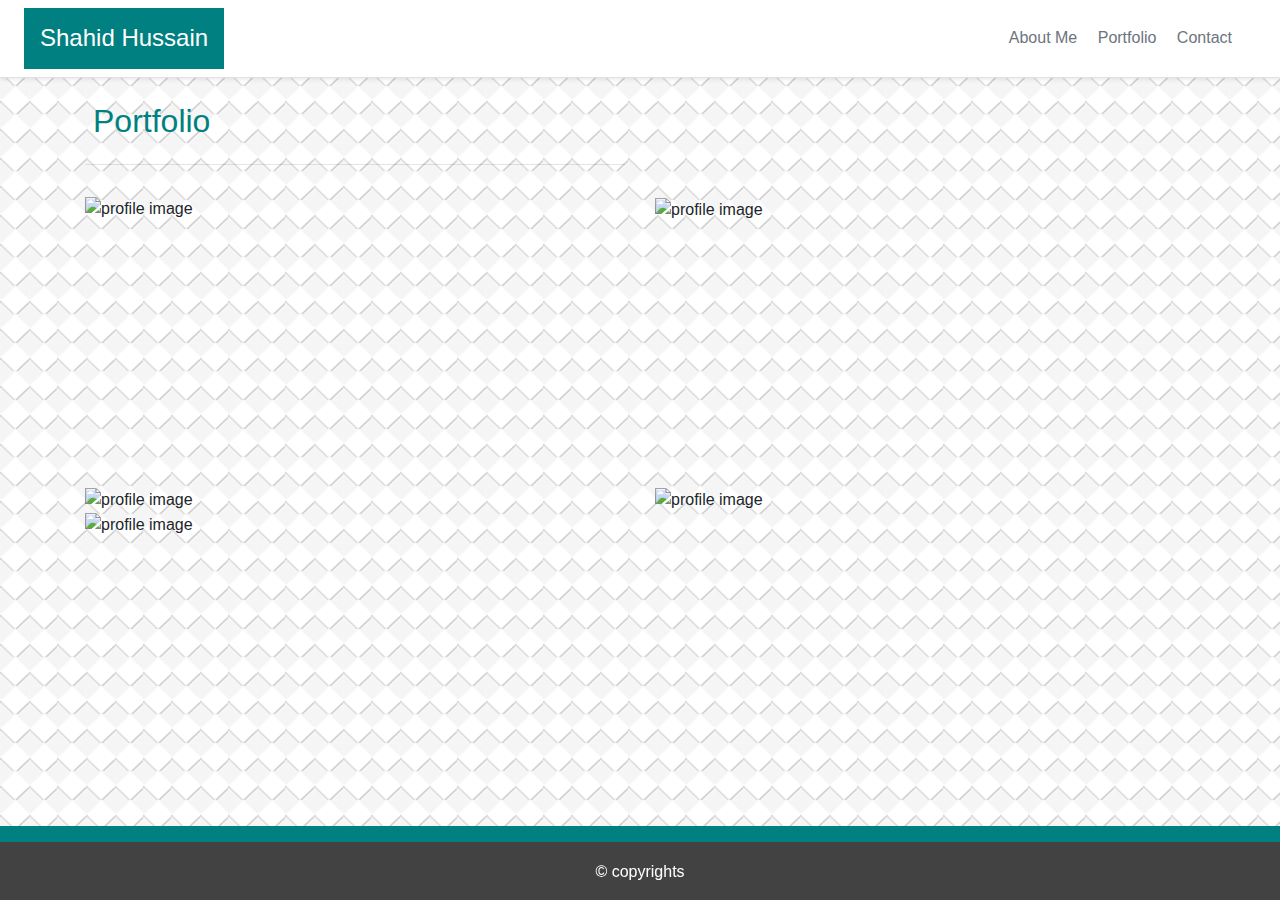
==== Portfolio.html @ 415e6fb4 "first commit" ====
<!doctype html>
<html lang="en">

<head>

    <meta charset="utf-8">
    <meta name="viewport" content="width=device-width, initial-scale=1, shrink-to-fit=no">


    <link rel="stylesheet" href="https://stackpath.bootstrapcdn.com/bootstrap/4.4.1/css/bootstrap.min.css"
        integrity="sha384-Vkoo8x4CGsO3+Hhxv8T/Q5PaXtkKtu6ug5TOeNV6gBiFeWPGFN9MuhOf23Q9Ifjh" crossorigin="anonymous">
    <link href="./css/stylesheet.css" rel="stylesheet">

    <title>About ME</title>
</head>

<nav>
    <div class=" d-flex flex-column flex-md-row align-items-center p-2 px-md-4 mb-3 bg-white border-bottom shadow-sm">
        <h4 class="my-0 mr-md-auto font-weight-normal ">Shahid Hussain</h4>
        <nav class="my-2 my-md-0 mr-md-3">
            <a class="p-2 text-muted " href="./index.html">About Me </a>
            <a class="p-2 text-muted " href="./Portfolio.html">Portfolio</a>
            <a class="p-2 text-muted " href="./Contacts.html">Contact</a>
        </nav>
</nav>

<body>
    <div class="container">
        <div class="row">
            <div class="col-sm-6">
                <div class="panel panel-primary">
                    <h2 class="panel-heading p-2 ">Portfolio</h2>
                    <hr class="style2" align="centre">
                    <div class="panel-body p-2">
                    </div>
                </div>
            </div>
        </div>

        <div class="row">
            <div class=" col-lg-6 col-med-4 col-sm-4 ">
                <img src="https://lorempixel.com/400/400" alt="profile image" width="230px" height="290px"
                    class="image img-fluid float-left">

            </div>
            <div class=" col-lg-6 col-med-5 col-sm-4 ">
                <img src="https://lorempixel.com/400/400" alt="profile image" width="230px" height="290px"
                    class="image img-fluid">

            </div>
        </div>
        <div class="row">
            ​
            <div class=" col-lg-6 col-med-5 col-sm-4  ">
                <img src="https://lorempixel.com/400/400" alt="profile image" width="230px" height="290px"
                    class="image img-fluid">

            </div>
            <div class=" col-lg-6 col-med-5 col-sm-4 ">
                <img src="https://lorempixel.com/400/400" alt="profile image" width="230px" height="290px"
                    class="image img-fluid">
            </div>
        </div>

        <div class="row">

            <div class=" col-lg-6 col-med-5 col-sm-4 ">
                <img src="https://lorempixel.com/400/400" alt="profile image" width="230px" height="290px"
                    class="image img-fluid">
            </div>
        </div>
    </div>


    <footer id="footer-bg" class="footer fixed-bottom text-white">
        <div id="footer-padding" class="pt-3 "></div>
        <p> © copyrights </p>
    </footer>

    <script src="https://code.jquery.com/jquery-3.4.1.slim.min.js"
        integrity="sha384-J6qa4849blE2+poT4WnyKhv5vZF5SrPo0iEjwBvKU7imGFAV0wwj1yYfoRSJoZ+n"
        crossorigin="anonymous"></script>
    <script src="https://cdn.jsdelivr.net/npm/popper.js@1.16.0/dist/umd/popper.min.js"
        integrity="sha384-Q6E9RHvbIyZFJoft+2mJbHaEWldlvI9IOYy5n3zV9zzTtmI3UksdQRVvoxMfooAo"
        crossorigin="anonymous"></script>
    <script src="https://stackpath.bootstrapcdn.com/bootstrap/4.4.1/js/bootstrap.min.js"
        integrity="sha384-wfSDF2E50Y2D1uUdj0O3uMBJnjuUD4Ih7YwaYd1iqfktj0Uod8GCExl3Og8ifwB6"
        crossorigin="anonymous"></script>
</body>

</html>
---- css/stylesheet.css ----
h4{
  background-color: teal;
  color: white;
  padding-top: 1rem;
  padding-bottom: 1rem;
  padding-right: 1rem;
  padding-left: 1rem; 
}
h2{
  color: teal;
}
#container{
  width: auto;
  border-style: hidden;
  background-color: white;
  padding-top:8rem;
  padding-bottom:8rem;
}

body{
  background-image: url(../images/embossed-diamond.png);
  widows: 980px;
} 

#footer-bg{
  background-color:rgba(66, 65, 65, 0.995);
  text-align: center;
}
#footer-padding {
    background-color: teal;
    margin-bottom: 18px;
  }
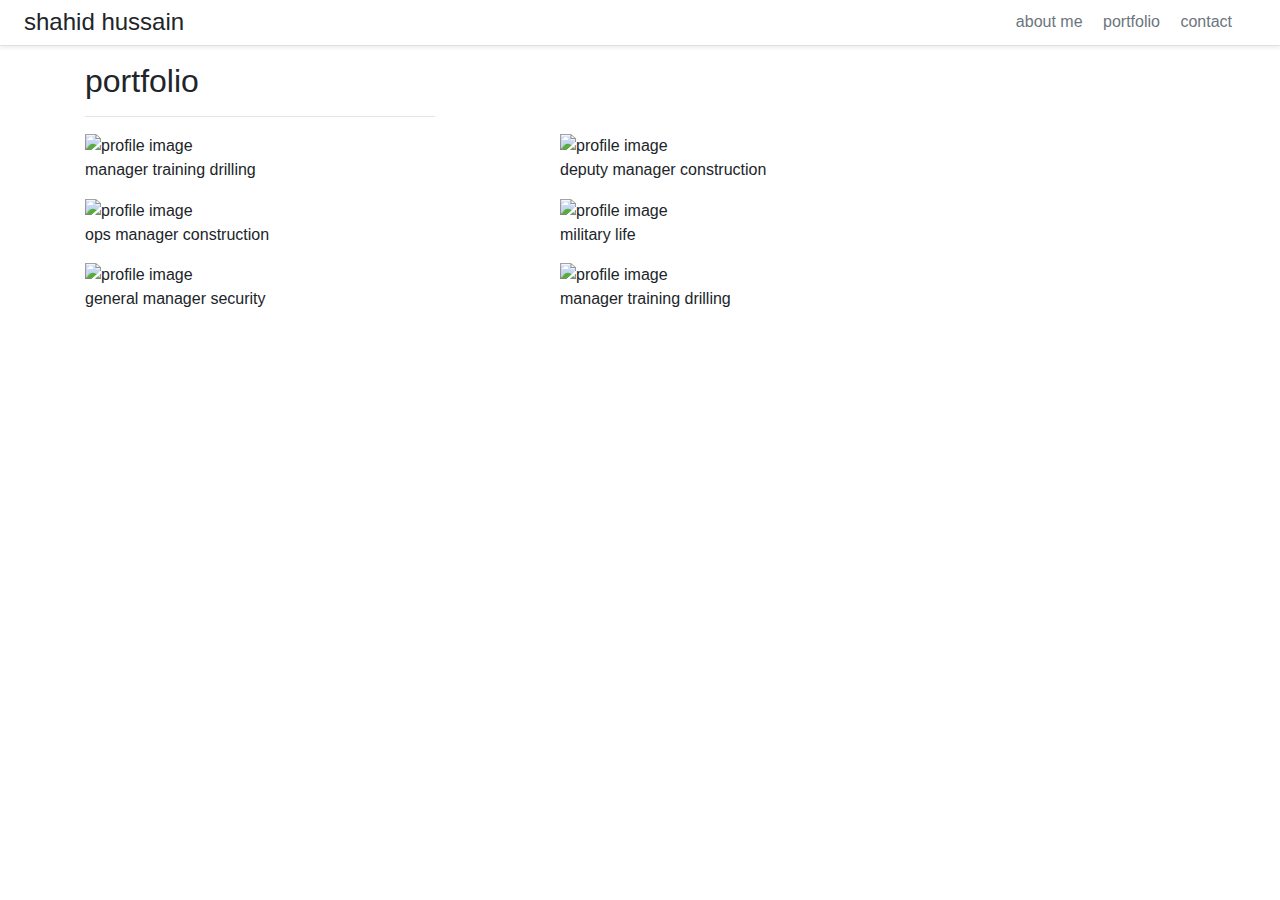
==== commit 0f541c41: "updated portfolio" ====
--- a/Portfolio.html
+++ b/Portfolio.html
@@ -1,91 +1,93 @@
 <!doctype html>
-<html lang="en">
+<html lang= "en">
 
 <head>
-
-    <meta charset="utf-8">
-    <meta name="viewport" content="width=device-width, initial-scale=1, shrink-to-fit=no">
-
-
-    <link rel="stylesheet" href="https://stackpath.bootstrapcdn.com/bootstrap/4.4.1/css/bootstrap.min.css"
-        integrity="sha384-Vkoo8x4CGsO3+Hhxv8T/Q5PaXtkKtu6ug5TOeNV6gBiFeWPGFN9MuhOf23Q9Ifjh" crossorigin="anonymous">
-    <link href="./css/stylesheet.css" rel="stylesheet">
+    <meta charset= "utf-8">
+    <meta name= "viewport" content= "width=device-width, initial-scale=1, shrink-to-fit=no">
+    <link rel= "stylesheet" href= "https://stackpath.bootstrapcdn.com/bootstrap/4.4.1/css/bootstrap.min.css"
+        integrity= "sha384-Vkoo8x4CGsO3+Hhxv8T/Q5PaXtkKtu6ug5TOeNV6gBiFeWPGFN9MuhOf23Q9Ifjh" crossorigin= "anonymous">
+    <link href= "./assets/css/style.css" rel= "stylesheet">
 
     <title>About ME</title>
 </head>
-
 <nav>
-    <div class=" d-flex flex-column flex-md-row align-items-center p-2 px-md-4 mb-3 bg-white border-bottom shadow-sm">
-        <h4 class="my-0 mr-md-auto font-weight-normal ">Shahid Hussain</h4>
-        <nav class="my-2 my-md-0 mr-md-3">
-            <a class="p-2 text-muted " href="./index.html">About Me </a>
-            <a class="p-2 text-muted " href="./Portfolio.html">Portfolio</a>
-            <a class="p-2 text-muted " href="./Contacts.html">Contact</a>
+    <div class= "d-flex flex-column flex-md-row align-items-center p-2 px-md-4 mb-3 bg-white border-bottom shadow-sm">
+        <h4 class= "my-0 mr-md-auto font-weight-normal">shahid hussain</h4>
+        <nav class= "my-2 my-md-0 mr-md-3">
+            <a class= "p-2 text-muted" href="./index.html">about me</a>
+            <a class= "p-2 text-muted" href="./portfolio.html">portfolio</a>
+            <a class= "p-2 text-muted" href="./contact.html">contact</a>
         </nav>
 </nav>
 
 <body>
-    <div class="container">
-        <div class="row">
-            <div class="col-sm-6">
-                <div class="panel panel-primary">
-                    <h2 class="panel-heading p-2 ">Portfolio</h2>
-                    <hr class="style2" align="centre">
-                    <div class="panel-body p-2">
+    <div class= "container">
+        <div class= "row">
+            <div class= "col-sm-4">
+                <div class= "panel panel-primary">
+                    <h2 class= "panel-heading">portfolio</h2>
+                    <hr class= "style2" align="mr-md-auto">
+                    <div class= "panel-body">
                     </div>
                 </div>
             </div>
         </div>
-
-        <div class="row">
-            <div class=" col-lg-6 col-med-4 col-sm-4 ">
-                <img src="https://lorempixel.com/400/400" alt="profile image" width="230px" height="290px"
-                    class="image img-fluid float-left">
-
+        <div class= "row">
+            <div class= "col-lg-5 col-md-4 col-sm-4">
+                <figure>
+                    <img src= "./assets/images/rowan-companies.png" alt="profile image" style="width:100%">
+                    <figcaption>manager training drilling</figcaption>
+                </figure>
             </div>
-            <div class=" col-lg-6 col-med-5 col-sm-4 ">
-                <img src="https://lorempixel.com/400/400" alt="profile image" width="230px" height="290px"
-                    class="image img-fluid">
-
+            <div class= "col-lg-5 col-md-4 col-sm-4">
+                <figure>
+                    <img src= "./assets/images/fwo-construction.jpg" alt="profile image" style="width:100%">
+                    <figcaption>deputy manager construction</figcaption>
+                </figure>
             </div>
         </div>
-        <div class="row">
-            ​
-            <div class=" col-lg-6 col-med-5 col-sm-4  ">
-                <img src="https://lorempixel.com/400/400" alt="profile image" width="230px" height="290px"
-                    class="image img-fluid">
-
+        <div class= "row">
+            <div class= "col-lg-5 col-md-4 col-sm-4">
+                <figure>
+                    <img src= "./assets/images/aramco-construction.jpg" alt= "profile image" style="width:100%">
+                    <figcaption>ops manager construction</figcaption>
+                </figure>
             </div>
-            <div class=" col-lg-6 col-med-5 col-sm-4 ">
-                <img src="https://lorempixel.com/400/400" alt="profile image" width="230px" height="290px"
-                    class="image img-fluid">
+            <div class= "col-lg-5 col-md-4 col-sm-4">
+                <figure>
+                    <img src= "./assets/images/pak-military.jpg" alt= "profile image" style= "width:100%">
+                    <figcaption>military life</figcaption>
+                </figure>
             </div>
         </div>
-
-        <div class="row">
-
-            <div class=" col-lg-6 col-med-5 col-sm-4 ">
-                <img src="https://lorempixel.com/400/400" alt="profile image" width="230px" height="290px"
-                    class="image img-fluid">
+        <div class= "row">
+            <div class= "col-lg-5 col-md-4 col-sm-4">
+                <figure>
+                    <img src= "./assets/images/security-service.jpg" alt= "profile image" style="width:100%">
+                    <figcaption>general manager security</figcaption>
+                </figure>
+            </div>
+            <div class= "col-lg-5 col-md-4 col-sm-4">
+                <figure>
+                    <img src= "./assets/images/rowan-drilling.jpg" alt= "profile image" style="width:100%">
+                    <figcaption>manager training drilling</figcaption>
+                </figure>
             </div>
         </div>
     </div>
-
-
-    <footer id="footer-bg" class="footer fixed-bottom text-white">
-        <div id="footer-padding" class="pt-3 "></div>
-        <p> © copyrights </p>
+    <footer id= "footer-bg" class= "footer fixed-bottom text-white">
+        <div id= "footer-padding" class= "pt-3"></div>
+        <p> © copyrights</p>
     </footer>
-
-    <script src="https://code.jquery.com/jquery-3.4.1.slim.min.js"
-        integrity="sha384-J6qa4849blE2+poT4WnyKhv5vZF5SrPo0iEjwBvKU7imGFAV0wwj1yYfoRSJoZ+n"
-        crossorigin="anonymous"></script>
-    <script src="https://cdn.jsdelivr.net/npm/popper.js@1.16.0/dist/umd/popper.min.js"
-        integrity="sha384-Q6E9RHvbIyZFJoft+2mJbHaEWldlvI9IOYy5n3zV9zzTtmI3UksdQRVvoxMfooAo"
-        crossorigin="anonymous"></script>
-    <script src="https://stackpath.bootstrapcdn.com/bootstrap/4.4.1/js/bootstrap.min.js"
-        integrity="sha384-wfSDF2E50Y2D1uUdj0O3uMBJnjuUD4Ih7YwaYd1iqfktj0Uod8GCExl3Og8ifwB6"
-        crossorigin="anonymous"></script>
+    <script src= "https://code.jquery.com/jquery-3.4.1.slim.min.js"
+        integrity= "sha384-J6qa4849blE2+poT4WnyKhv5vZF5SrPo0iEjwBvKU7imGFAV0wwj1yYfoRSJoZ+n"
+        crossorigin= "anonymous"></script>
+    <script src= "https://cdn.jsdelivr.net/npm/popper.js@1.16.0/dist/umd/popper.min.js"
+        integrity= "sha384-Q6E9RHvbIyZFJoft+2mJbHaEWldlvI9IOYy5n3zV9zzTtmI3UksdQRVvoxMfooAo"
+        crossorigin= "anonymous"></script>
+    <script src= "https://stackpath.bootstrapcdn.com/bootstrap/4.4.1/js/bootstrap.min.js"
+        integrity= "sha384-wfSDF2E50Y2D1uUdj0O3uMBJnjuUD4Ih7YwaYd1iqfktj0Uod8GCExl3Og8ifwB6"
+        crossorigin= "anonymous"></script>
 </body>
 
 </html>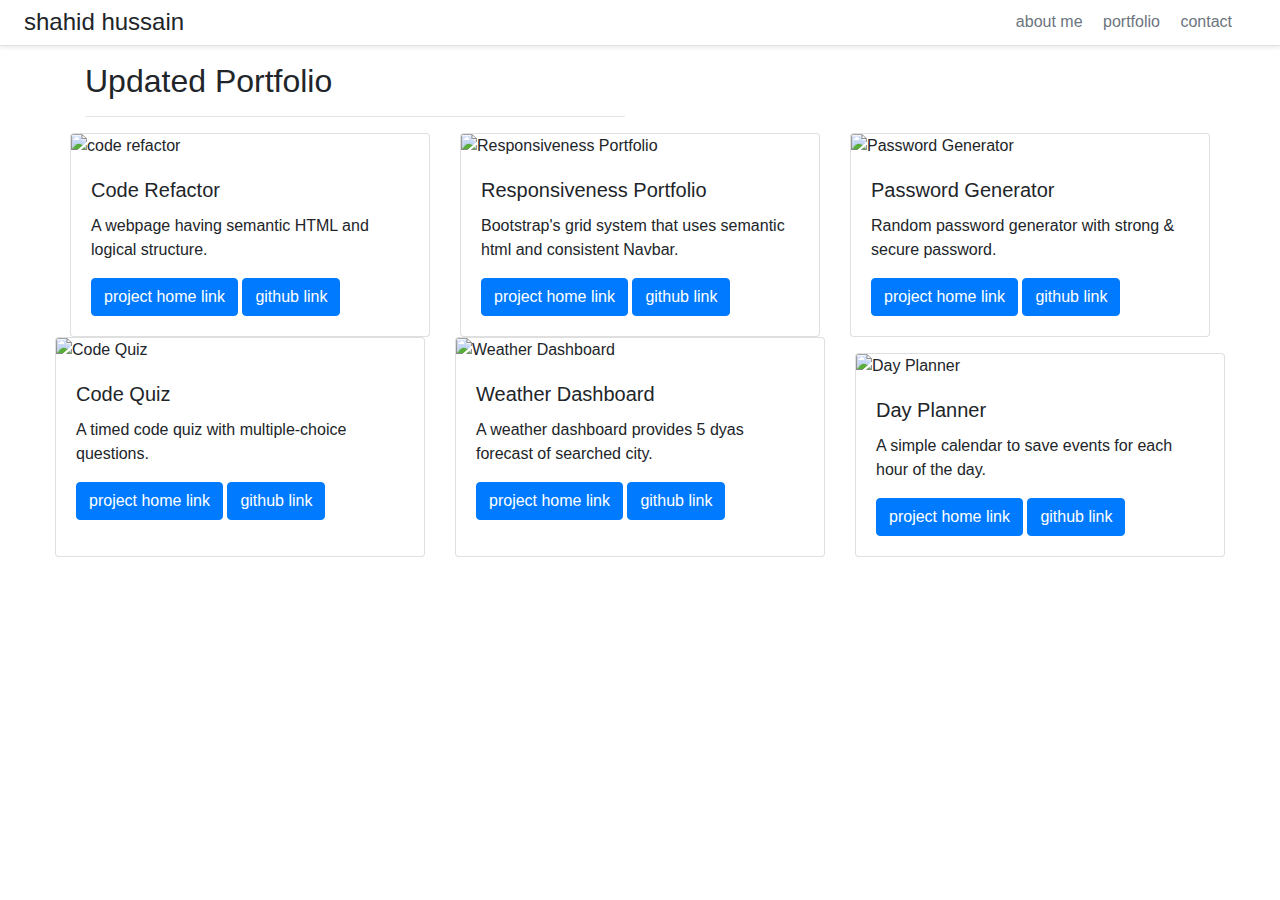
==== commit 7fe041f9: "Updated portfolio page having latestassignments" ====
--- a/Portfolio.html
+++ b/Portfolio.html
@@ -1,93 +1,119 @@
 <!doctype html>
-<html lang= "en">
+<html lang="en">
 
 <head>
-    <meta charset= "utf-8">
-    <meta name= "viewport" content= "width=device-width, initial-scale=1, shrink-to-fit=no">
-    <link rel= "stylesheet" href= "https://stackpath.bootstrapcdn.com/bootstrap/4.4.1/css/bootstrap.min.css"
-        integrity= "sha384-Vkoo8x4CGsO3+Hhxv8T/Q5PaXtkKtu6ug5TOeNV6gBiFeWPGFN9MuhOf23Q9Ifjh" crossorigin= "anonymous">
-    <link href= "./assets/css/style.css" rel= "stylesheet">
+    <meta charset="utf-8">
+    <meta name="viewport" content="width=device-width, initial-scale=1, shrink-to-fit=no">
+    <link rel="stylesheet" href="https://stackpath.bootstrapcdn.com/bootstrap/4.4.1/css/bootstrap.min.css"
+        integrity="sha384-Vkoo8x4CGsO3+Hhxv8T/Q5PaXtkKtu6ug5TOeNV6gBiFeWPGFN9MuhOf23Q9Ifjh" crossorigin="anonymous">
+    <link href="./assets/css/style.css" rel="stylesheet">
 
-    <title>About ME</title>
+    <title>about me</title>
 </head>
 <nav>
-    <div class= "d-flex flex-column flex-md-row align-items-center p-2 px-md-4 mb-3 bg-white border-bottom shadow-sm">
-        <h4 class= "my-0 mr-md-auto font-weight-normal">shahid hussain</h4>
-        <nav class= "my-2 my-md-0 mr-md-3">
-            <a class= "p-2 text-muted" href="./index.html">about me</a>
-            <a class= "p-2 text-muted" href="./portfolio.html">portfolio</a>
-            <a class= "p-2 text-muted" href="./contact.html">contact</a>
+    <div class="d-flex flex-column flex-md-row align-items-center p-2 px-md-4 mb-3 bg-white border-bottom shadow-sm">
+        <h4 class="my-0 mr-md-auto font-weight-normal">shahid hussain</h4>
+        <nav class="my-2 my-md-0 mr-md-3">
+            <a class="p-2 text-muted" href="./index.html">about me</a>
+            <a class="p-2 text-muted" href="./portfolio.html">portfolio</a>
+            <a class="p-2 text-muted" href="./contact.html">contact</a>
         </nav>
 </nav>
 
 <body>
-    <div class= "container">
-        <div class= "row">
-            <div class= "col-sm-4">
-                <div class= "panel panel-primary">
-                    <h2 class= "panel-heading">portfolio</h2>
-                    <hr class= "style2" align="mr-md-auto">
-                    <div class= "panel-body">
+    <div class="container">
+        <div class="row">
+            <div class="col-sm-6">
+                <div class="panel panel-primary">
+                    <h2 class="panel-heading">Updated Portfolio</h2>
+                    <hr class="style2" align="mr-md-auto">
+                    <div class="panel-body">
                     </div>
                 </div>
             </div>
         </div>
-        <div class= "row">
-            <div class= "col-lg-5 col-md-4 col-sm-4">
-                <figure>
-                    <img src= "./assets/images/rowan-companies.png" alt="profile image" style="width:100%">
-                    <figcaption>manager training drilling</figcaption>
-                </figure>
+        <div class="row">
+            <div class="card-deck">
+                <div class="card">
+                    <img src="https://user-images.githubusercontent.com/61823648/78468242-d78c7800-76ca-11ea-8047-8660356d781a.png"
+                        class="card-img-top" alt="code refactor">
+                    <div class="card-body">
+                        <h5 class="card-title">Code Refactor</h5>
+                        <p class="card-text">A webpage having semantic HTML and logical structure.</p>
+                        <a href="https://github.com/shahidlashari/HW1" class="btn btn-primary">project home link</a>
+                        <a href="https://shahidlashari.github.io/HW1/" class="btn btn-primary">github link</a>
+                    </div>
+                </div>
+                <div class="card ">
+                    <img src="https://user-images.githubusercontent.com/61823648/78468296-71ecbb80-76cb-11ea-9543-6f2bcee5ad85.png"
+                        class="card-img-top" alt="Responsiveness Portfolio">
+                    <div class="card-body">
+                        <h5 class="card-title">Responsiveness Portfolio</h5>
+                        <p class="card-text">Bootstrap's grid system that uses semantic html and consistent Navbar.</p>
+                        <a href="https://github.com/shahidlashari/HW2/" class="btn btn-primary">project home link</a>
+                        <a href="https://shahidlashari.github.io/HW2/" class="btn btn-primary">github link </a>
+                    </div>
+                </div>
+                <div class="card">
+                    <img src="https://user-images.githubusercontent.com/61823648/77621277-5dedd080-6ef9-11ea-9296-1dffa153fcf4.png"
+                        class="card-img-top" alt="Password Generator">
+                    <div class="card-body">
+                        <h5 class="card-title">Password Generator</h5>
+                        <p class="card-text">Random password generator with strong & secure password. </p>
+                        <a href="https://github.com/shahidlashari/HW3" class="btn btn-primary">project home link</a>
+                        <a href="https://shahidlashari.github.io/HW3/" class="btn btn-primary">github link</a>
+                    </div>
+                </div>
             </div>
-            <div class= "col-lg-5 col-md-4 col-sm-4">
-                <figure>
-                    <img src= "./assets/images/fwo-construction.jpg" alt="profile image" style="width:100%">
-                    <figcaption>deputy manager construction</figcaption>
-                </figure>
-            </div>
-        </div>
-        <div class= "row">
-            <div class= "col-lg-5 col-md-4 col-sm-4">
-                <figure>
-                    <img src= "./assets/images/aramco-construction.jpg" alt= "profile image" style="width:100%">
-                    <figcaption>ops manager construction</figcaption>
-                </figure>
-            </div>
-            <div class= "col-lg-5 col-md-4 col-sm-4">
-                <figure>
-                    <img src= "./assets/images/pak-military.jpg" alt= "profile image" style= "width:100%">
-                    <figcaption>military life</figcaption>
-                </figure>
-            </div>
-        </div>
-        <div class= "row">
-            <div class= "col-lg-5 col-md-4 col-sm-4">
-                <figure>
-                    <img src= "./assets/images/security-service.jpg" alt= "profile image" style="width:100%">
-                    <figcaption>general manager security</figcaption>
-                </figure>
-            </div>
-            <div class= "col-lg-5 col-md-4 col-sm-4">
-                <figure>
-                    <img src= "./assets/images/rowan-drilling.jpg" alt= "profile image" style="width:100%">
-                    <figcaption>manager training drilling</figcaption>
-                </figure>
+            <div class="row ">
+                <div class="card-deck mb-2">
+                    <div class="card mb-3 ">
+                        <img src="https://user-images.githubusercontent.com/61823648/77713056-a73e2e80-6f92-11ea-9b4d-5c04fcf7d74c.png"
+                            class="card-img-top" alt="Code Quiz">
+                        <div class="card-body">
+                            <h5 class="card-title">Code Quiz</h5>
+                            <p class="card-text">A timed code quiz with multiple-choice questions. </p>
+                            <a href="https://github.com/shahidlashari/HW4" class="btn btn-primary">project home link</a>
+                            <a href=" https://shahidlashari.github.io/HW4/" class="btn btn-primary">github link</a>
+                        </div>
+                    </div>
+                    <div class="card mb-3">
+                        <img src="https://user-images.githubusercontent.com/61823648/78421247-07744680-760b-11ea-9b62-a991cbcd71f2.png"
+                            class="card-img-top" alt="Weather Dashboard">
+                        <div class="card-body">
+                            <h5 class="card-title">Weather Dashboard</h5>
+                            <p class="card-text">A weather dashboard provides 5 dyas forecast of searched city. </p>
+                            <a href="https://github.com/shahidlashari/HW6" class="btn btn-primary">project home link</a>
+                            <a href="https://shahidlashari.github.io/HW6/" class="btn btn-primary">github link</a>
+                        </div>
+                    </div>
+                    <div class="card my-3">
+                        <img src="https://user-images.githubusercontent.com/61823648/78468526-b37e6600-76cd-11ea-9758-51ff9951097d.png"
+                            class="card-img-top" alt="Day Planner">
+                        <div class="card-body">
+                            <h5 class="card-title">Day Planner</h5>
+                            <p class="card-text">A simple calendar to save events for each hour of the day.</p>
+                            <a href="https://github.com/shahidlashari/HW5" class="btn btn-primary">project home link</a>
+                            <a href="https://shahidlashari.github.io/HW5/" class="btn btn-primary">github link</a>
+                        </div>
+                    </div>
+                </div>
             </div>
         </div>
     </div>
-    <footer id= "footer-bg" class= "footer fixed-bottom text-white">
-        <div id= "footer-padding" class= "pt-3"></div>
+    <footer id="footer-bg" class="footer fixed-bottom text-white">
+        <div id="footer-padding" class="pt-3"></div>
         <p> © copyrights</p>
     </footer>
-    <script src= "https://code.jquery.com/jquery-3.4.1.slim.min.js"
-        integrity= "sha384-J6qa4849blE2+poT4WnyKhv5vZF5SrPo0iEjwBvKU7imGFAV0wwj1yYfoRSJoZ+n"
-        crossorigin= "anonymous"></script>
-    <script src= "https://cdn.jsdelivr.net/npm/popper.js@1.16.0/dist/umd/popper.min.js"
-        integrity= "sha384-Q6E9RHvbIyZFJoft+2mJbHaEWldlvI9IOYy5n3zV9zzTtmI3UksdQRVvoxMfooAo"
-        crossorigin= "anonymous"></script>
-    <script src= "https://stackpath.bootstrapcdn.com/bootstrap/4.4.1/js/bootstrap.min.js"
-        integrity= "sha384-wfSDF2E50Y2D1uUdj0O3uMBJnjuUD4Ih7YwaYd1iqfktj0Uod8GCExl3Og8ifwB6"
-        crossorigin= "anonymous"></script>
+    <script src="https://code.jquery.com/jquery-3.4.1.slim.min.js"
+        integrity="sha384-J6qa4849blE2+poT4WnyKhv5vZF5SrPo0iEjwBvKU7imGFAV0wwj1yYfoRSJoZ+n"
+        crossorigin="anonymous"></script>
+    <script src="https://cdn.jsdelivr.net/npm/popper.js@1.16.0/dist/umd/popper.min.js"
+        integrity="sha384-Q6E9RHvbIyZFJoft+2mJbHaEWldlvI9IOYy5n3zV9zzTtmI3UksdQRVvoxMfooAo"
+        crossorigin="anonymous"></script>
+    <script src="https://stackpath.bootstrapcdn.com/bootstrap/4.4.1/js/bootstrap.min.js"
+        integrity="sha384-wfSDF2E50Y2D1uUdj0O3uMBJnjuUD4Ih7YwaYd1iqfktj0Uod8GCExl3Og8ifwB6"
+        crossorigin="anonymous"></script>
 </body>
 
 </html>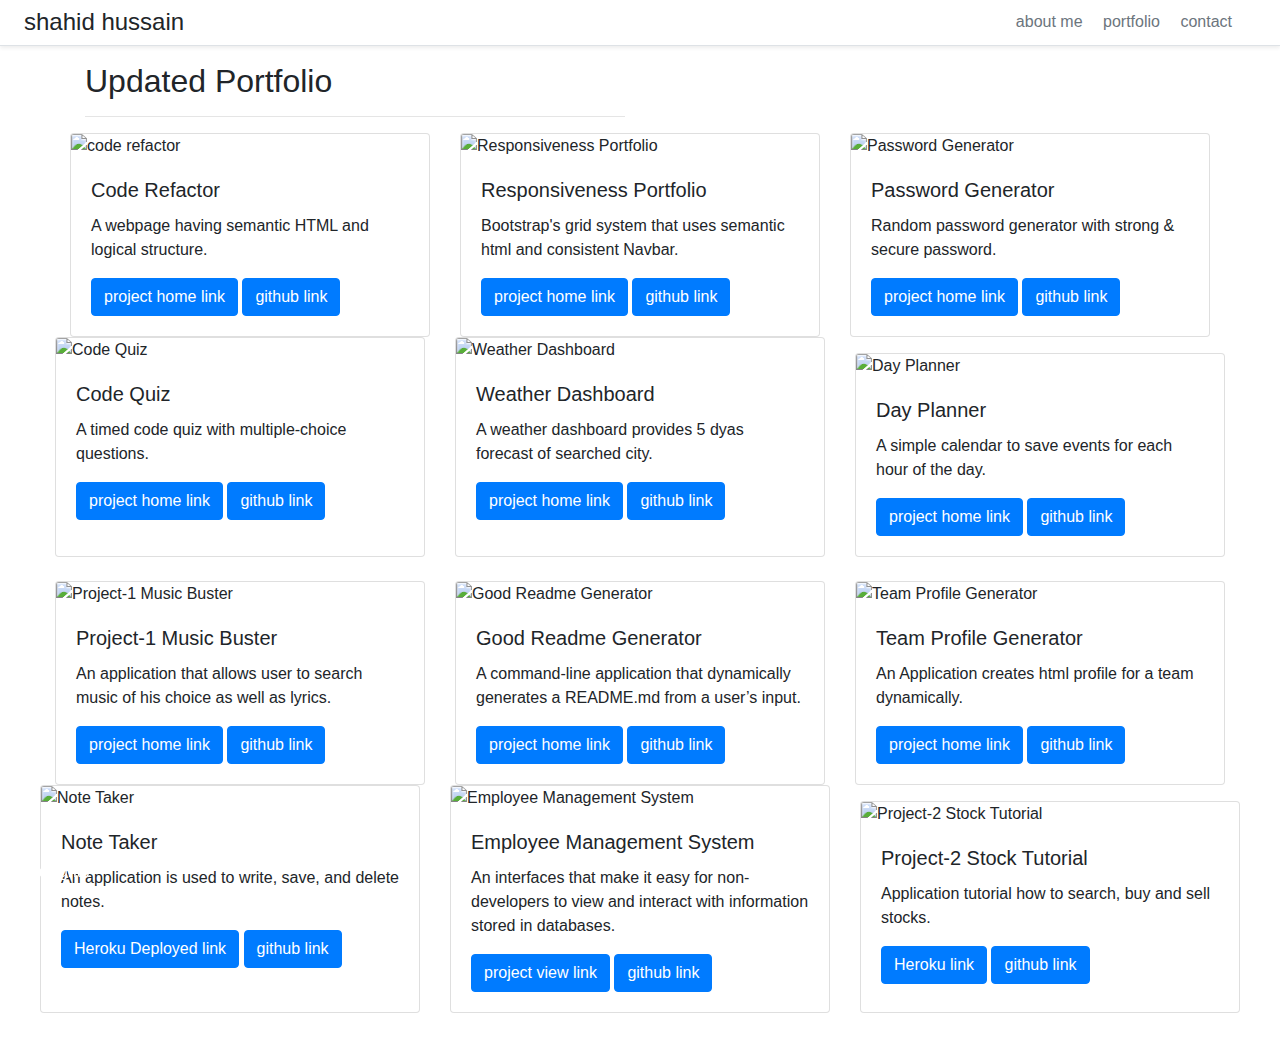
==== commit 2cb784b6: "updated to portfolio page-2" ====
--- a/Portfolio.html
+++ b/Portfolio.html
@@ -99,21 +99,99 @@
                     </div>
                 </div>
             </div>
+            <div class="row">
+                <div class="card-deck">
+                    <div class="card">
+                        <img src="https://puu.sh/Fv4TG/0a719f463f.png"
+                            class="card-img-top" alt="Project-1 Music Buster">
+                        <div class="card-body">
+                            <h5 class="card-title">Project-1 Music Buster</h5>
+                            <p class="card-text">An application that allows user to search music of his choice as well
+                                as lyrics.</p>
+                            <a href="https://github.com/NMantohac/Project_1" class="btn btn-primary">project home
+                                link</a>
+                            <a href="https://nmantohac.github.io/Project_1_Music_Buster/" class="btn btn-primary">github
+                                link</a>
+                        </div>
+                    </div>
+                    <div class="card ">
+                        <img src="https://user-images.githubusercontent.com/61823648/81888155-9dc65100-9555-11ea-8296-db965016f43a.png"
+                            class="card-img-top" alt="Good Readme Generator">
+                        <div class="card-body">
+                            <h5 class="card-title">Good Readme Generator</h5>
+                            <p class="card-text">A command-line application that dynamically generates a README.md from
+                                a user’s input.</p>
+                            <a href="https://github.com/shahidlashari/HW7" class="btn btn-primary">project home link</a>
+                            <a href="https://shahidlashari.github.io/HW7/" class="btn btn-primary">github link </a>
+                        </div>
+                    </div>
+                    <div class="card">
+                        <img src="https://user-images.githubusercontent.com/61823648/81890316-948bb300-955a-11ea-821b-167e2f947ea8.png"
+                            class="card-img-top" alt="Team Profile Generator">
+                        <div class="card-body">
+                            <h5 class="card-title">Team Profile Generator</h5>
+                            <p class="card-text">An Application creates html profile for a team dynamically. </p>
+                            <a href="https://github.com/shahidlashari/HW8" class="btn btn-primary">project home link</a>
+                            <a href="https://shahidlashari.github.io/HW8/" class="btn btn-primary">github link</a>
+                        </div>
+                    </div> 
+                </div>
+                <div class="row ">
+                    <div class="card-deck mb-2">
+                        <div class="card mb-3 ">
+                            <img src="https://user-images.githubusercontent.com/61823648/81891338-fc42fd80-955c-11ea-87d8-4ab85e852ec8.png" class="card-img-top"
+                                alt="Note Taker">
+                            <div class="card-body">
+                                <h5 class="card-title">Note Taker</h5>
+                                <p class="card-text">An application is used to write, save, and delete notes. </p>
+                                <a href="https://protected-island-13503.herokuapp.com/" class="btn btn-primary">Heroku Deployed
+                                    link</a>
+                                <a href=" https://shahidlashari.github.io/HW11/" class="btn btn-primary">github link</a>
+                            </div>  
+                        </div>
+                        <div class="card mb-3">
+                            <img src="https://user-images.githubusercontent.com/61823648/81891559-91de8d00-955d-11ea-8ff2-d319d82431f1.png "
+                                class="card-img-top" alt="Employee Management System">
+                            <div class="card-body">
+                                <h5 class="card-title">Employee Management System</h5>
+                                <p class="card-text">An interfaces that make it easy for non-developers to view and
+                                    interact with information stored in databases. </p>
+                                <a href="https://drive.google.com/file/d/19rbIGsuF8W5RSceRxxLBmMwargGveJ_C/view" class="btn btn-primary">project view
+                                    link</a>
+                                <a href="https://shahidlashari.github.io/HW12/" class="btn btn-primary">github link</a>
+                            </div>
+                            
+                        </div>
+                        <div class="card my-3">
+                            <img src=" https://puu.sh/FJOXn/10b37c3c6d.jpg " class="card-img-top"
+                                alt="Project-2 Stock Tutorial">
+                            <div class="card-body">
+                                <h5 class="card-title">Project-2 Stock Tutorial</h5>
+                                <p class="card-text">Application tutorial how to search, buy and sell stocks.</p>
+                                <a href="https://boiling-mesa-48982.herokuapp.com/"
+                                    class="btn btn-primary">Heroku link</a>
+                                <a href="https://shahidlashari.github.io/project_2_stockTutorial/"
+                                    class="btn btn-primary">github link</a>
+                            </div>
+                        </div>
+                    </div>
+                </div>
+            </div>
         </div>
-    </div>
-    <footer id="footer-bg" class="footer fixed-bottom text-white">
-        <div id="footer-padding" class="pt-3"></div>
-        <p> © copyrights</p>
-    </footer>
-    <script src="https://code.jquery.com/jquery-3.4.1.slim.min.js"
-        integrity="sha384-J6qa4849blE2+poT4WnyKhv5vZF5SrPo0iEjwBvKU7imGFAV0wwj1yYfoRSJoZ+n"
-        crossorigin="anonymous"></script>
-    <script src="https://cdn.jsdelivr.net/npm/popper.js@1.16.0/dist/umd/popper.min.js"
-        integrity="sha384-Q6E9RHvbIyZFJoft+2mJbHaEWldlvI9IOYy5n3zV9zzTtmI3UksdQRVvoxMfooAo"
-        crossorigin="anonymous"></script>
-    <script src="https://stackpath.bootstrapcdn.com/bootstrap/4.4.1/js/bootstrap.min.js"
-        integrity="sha384-wfSDF2E50Y2D1uUdj0O3uMBJnjuUD4Ih7YwaYd1iqfktj0Uod8GCExl3Og8ifwB6"
-        crossorigin="anonymous"></script>
+
+        <footer id="footer-bg" class="footer fixed-bottom text-white">
+            <div id="footer-padding" class="pt-3"></div>
+            <p> © copyrights</p>
+        </footer>
+        <script src="https://code.jquery.com/jquery-3.4.1.slim.min.js"
+            integrity="sha384-J6qa4849blE2+poT4WnyKhv5vZF5SrPo0iEjwBvKU7imGFAV0wwj1yYfoRSJoZ+n"
+            crossorigin="anonymous"></script>
+        <script src="https://cdn.jsdelivr.net/npm/popper.js@1.16.0/dist/umd/popper.min.js"
+            integrity="sha384-Q6E9RHvbIyZFJoft+2mJbHaEWldlvI9IOYy5n3zV9zzTtmI3UksdQRVvoxMfooAo"
+            crossorigin="anonymous"></script>
+        <script src="https://stackpath.bootstrapcdn.com/bootstrap/4.4.1/js/bootstrap.min.js"
+            integrity="sha384-wfSDF2E50Y2D1uUdj0O3uMBJnjuUD4Ih7YwaYd1iqfktj0Uod8GCExl3Og8ifwB6"
+            crossorigin="anonymous"></script>
 </body>
 
 </html>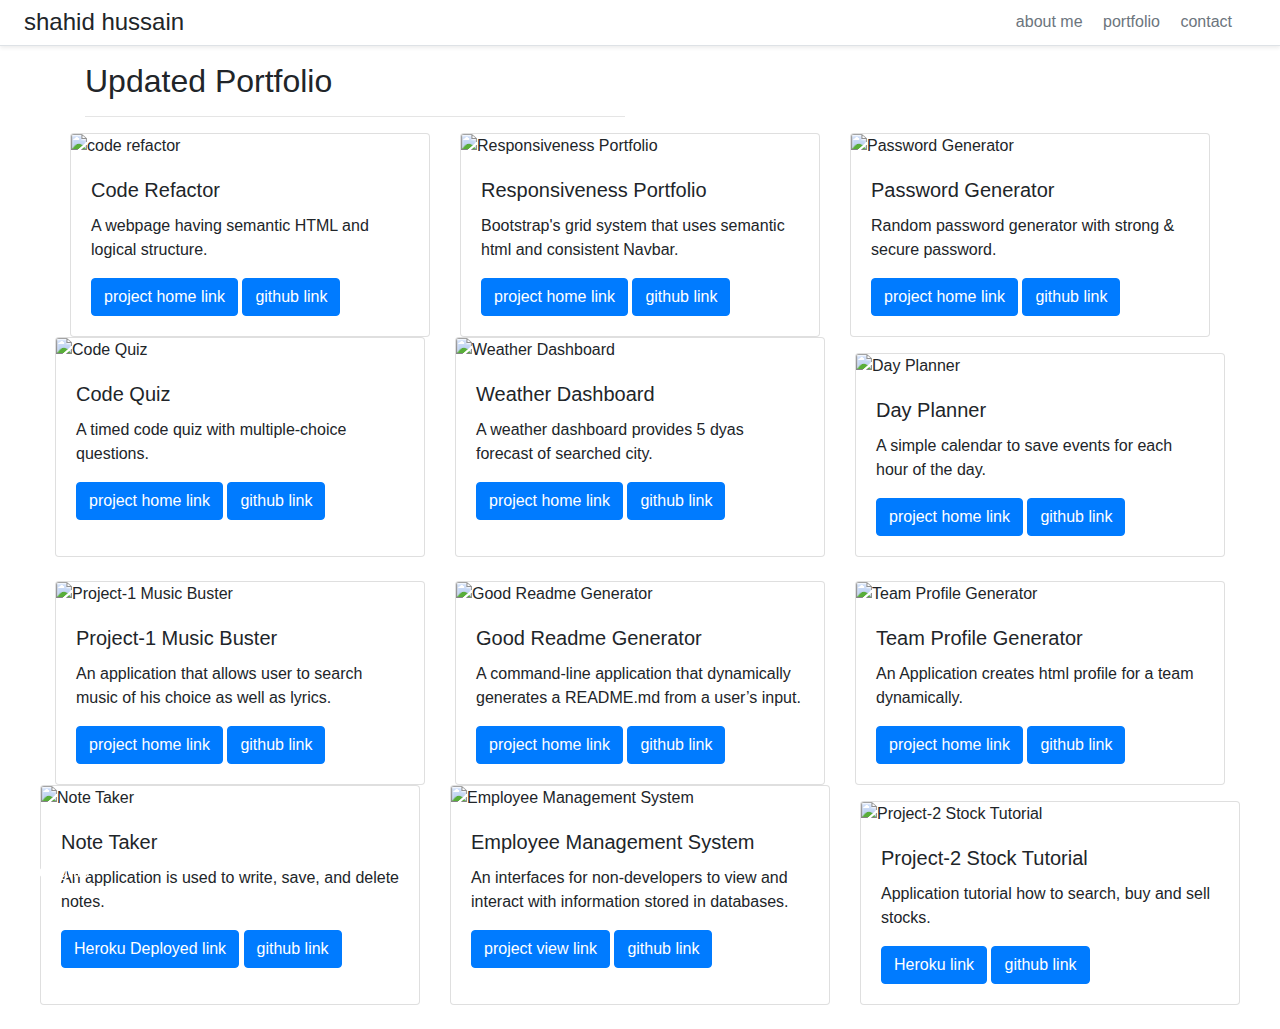
==== commit fdfbde05: "Update Portfolio.html" ====
--- a/Portfolio.html
+++ b/Portfolio.html
@@ -154,8 +154,7 @@
                                 class="card-img-top" alt="Employee Management System">
                             <div class="card-body">
                                 <h5 class="card-title">Employee Management System</h5>
-                                <p class="card-text">An interfaces that make it easy for non-developers to view and
-                                    interact with information stored in databases. </p>
+                                <p class="card-text">An interfaces for non-developers to view and interact with information stored in databases. </p>
                                 <a href="https://drive.google.com/file/d/19rbIGsuF8W5RSceRxxLBmMwargGveJ_C/view" class="btn btn-primary">project view
                                     link</a>
                                 <a href="https://shahidlashari.github.io/HW12/" class="btn btn-primary">github link</a>
@@ -194,4 +193,4 @@
             crossorigin="anonymous"></script>
 </body>
 
-</html>+</html>
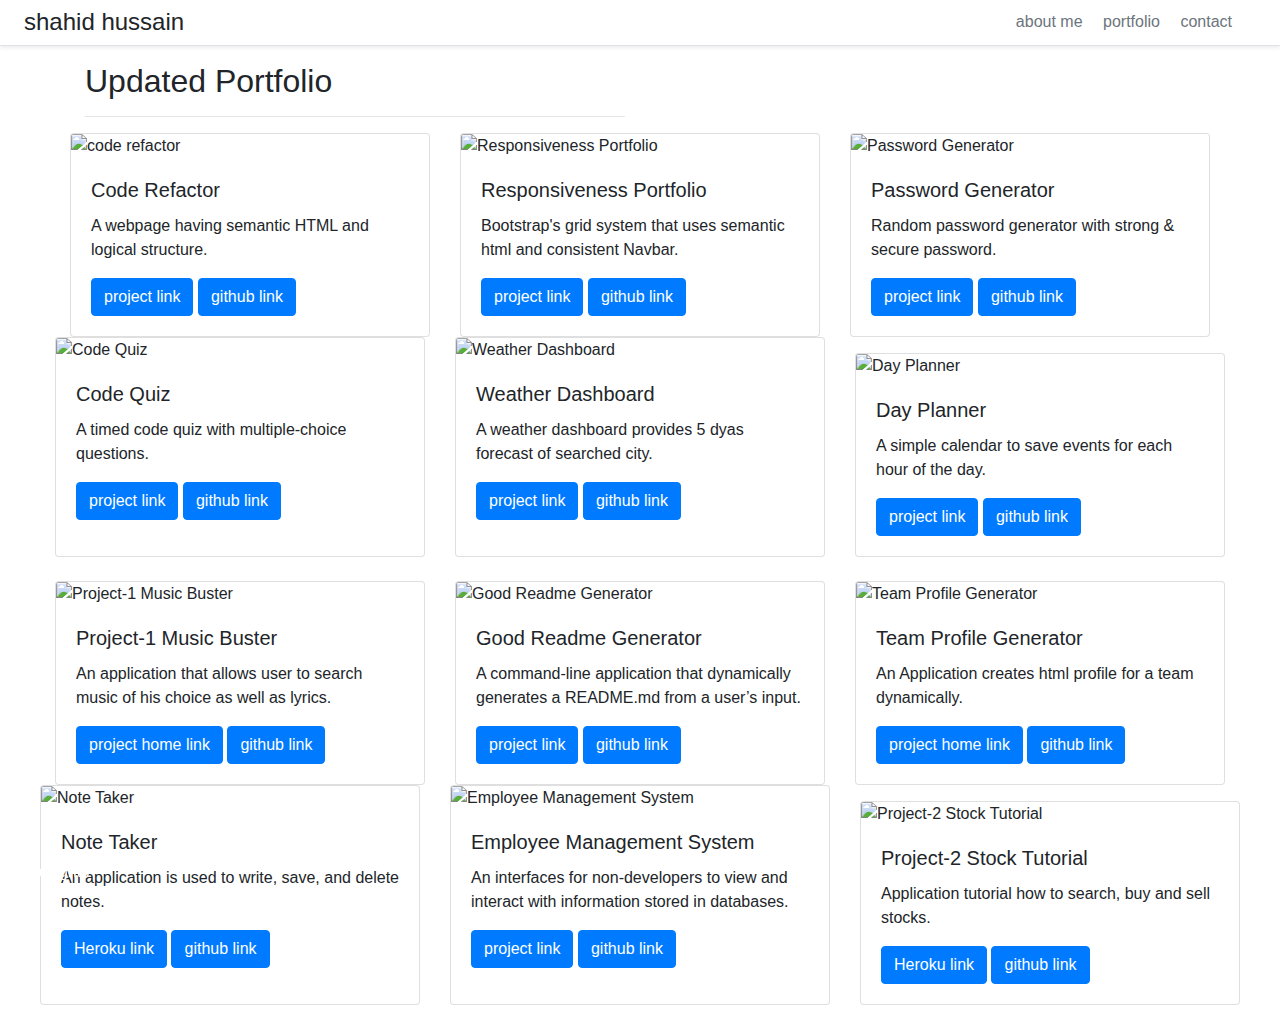
==== commit 02499efb: "Update Portfolio.html" ====
--- a/Portfolio.html
+++ b/Portfolio.html
@@ -40,7 +40,7 @@
                     <div class="card-body">
                         <h5 class="card-title">Code Refactor</h5>
                         <p class="card-text">A webpage having semantic HTML and logical structure.</p>
-                        <a href="https://github.com/shahidlashari/HW1" class="btn btn-primary">project home link</a>
+                        <a href="https://github.com/shahidlashari/HW1" class="btn btn-primary">project link</a>
                         <a href="https://shahidlashari.github.io/HW1/" class="btn btn-primary">github link</a>
                     </div>
                 </div>
@@ -50,7 +50,7 @@
                     <div class="card-body">
                         <h5 class="card-title">Responsiveness Portfolio</h5>
                         <p class="card-text">Bootstrap's grid system that uses semantic html and consistent Navbar.</p>
-                        <a href="https://github.com/shahidlashari/HW2/" class="btn btn-primary">project home link</a>
+                        <a href="https://github.com/shahidlashari/HW2/" class="btn btn-primary">project link</a>
                         <a href="https://shahidlashari.github.io/HW2/" class="btn btn-primary">github link </a>
                     </div>
                 </div>
@@ -60,7 +60,7 @@
                     <div class="card-body">
                         <h5 class="card-title">Password Generator</h5>
                         <p class="card-text">Random password generator with strong & secure password. </p>
-                        <a href="https://github.com/shahidlashari/HW3" class="btn btn-primary">project home link</a>
+                        <a href="https://github.com/shahidlashari/HW3" class="btn btn-primary">project link</a>
                         <a href="https://shahidlashari.github.io/HW3/" class="btn btn-primary">github link</a>
                     </div>
                 </div>
@@ -73,7 +73,7 @@
                         <div class="card-body">
                             <h5 class="card-title">Code Quiz</h5>
                             <p class="card-text">A timed code quiz with multiple-choice questions. </p>
-                            <a href="https://github.com/shahidlashari/HW4" class="btn btn-primary">project home link</a>
+                            <a href="https://github.com/shahidlashari/HW4" class="btn btn-primary">project link</a>
                             <a href=" https://shahidlashari.github.io/HW4/" class="btn btn-primary">github link</a>
                         </div>
                     </div>
@@ -83,7 +83,7 @@
                         <div class="card-body">
                             <h5 class="card-title">Weather Dashboard</h5>
                             <p class="card-text">A weather dashboard provides 5 dyas forecast of searched city. </p>
-                            <a href="https://github.com/shahidlashari/HW6" class="btn btn-primary">project home link</a>
+                            <a href="https://github.com/shahidlashari/HW6" class="btn btn-primary">project link</a>
                             <a href="https://shahidlashari.github.io/HW6/" class="btn btn-primary">github link</a>
                         </div>
                     </div>
@@ -93,7 +93,7 @@
                         <div class="card-body">
                             <h5 class="card-title">Day Planner</h5>
                             <p class="card-text">A simple calendar to save events for each hour of the day.</p>
-                            <a href="https://github.com/shahidlashari/HW5" class="btn btn-primary">project home link</a>
+                            <a href="https://github.com/shahidlashari/HW5" class="btn btn-primary">project link</a>
                             <a href="https://shahidlashari.github.io/HW5/" class="btn btn-primary">github link</a>
                         </div>
                     </div>
@@ -121,7 +121,7 @@
                             <h5 class="card-title">Good Readme Generator</h5>
                             <p class="card-text">A command-line application that dynamically generates a README.md from
                                 a user’s input.</p>
-                            <a href="https://github.com/shahidlashari/HW7" class="btn btn-primary">project home link</a>
+                            <a href="https://github.com/shahidlashari/HW7" class="btn btn-primary">project link</a>
                             <a href="https://shahidlashari.github.io/HW7/" class="btn btn-primary">github link </a>
                         </div>
                     </div>
@@ -144,8 +144,7 @@
                             <div class="card-body">
                                 <h5 class="card-title">Note Taker</h5>
                                 <p class="card-text">An application is used to write, save, and delete notes. </p>
-                                <a href="https://protected-island-13503.herokuapp.com/" class="btn btn-primary">Heroku Deployed
-                                    link</a>
+                                <a href="https://protected-island-13503.herokuapp.com/" class="btn btn-primary">Heroku link</a>
                                 <a href=" https://shahidlashari.github.io/HW11/" class="btn btn-primary">github link</a>
                             </div>  
                         </div>
@@ -155,8 +154,7 @@
                             <div class="card-body">
                                 <h5 class="card-title">Employee Management System</h5>
                                 <p class="card-text">An interfaces for non-developers to view and interact with information stored in databases. </p>
-                                <a href="https://drive.google.com/file/d/19rbIGsuF8W5RSceRxxLBmMwargGveJ_C/view" class="btn btn-primary">project view
-                                    link</a>
+                                <a href="https://drive.google.com/file/d/19rbIGsuF8W5RSceRxxLBmMwargGveJ_C/view" class="btn btn-primary">project link</a>
                                 <a href="https://shahidlashari.github.io/HW12/" class="btn btn-primary">github link</a>
                             </div>
                             
